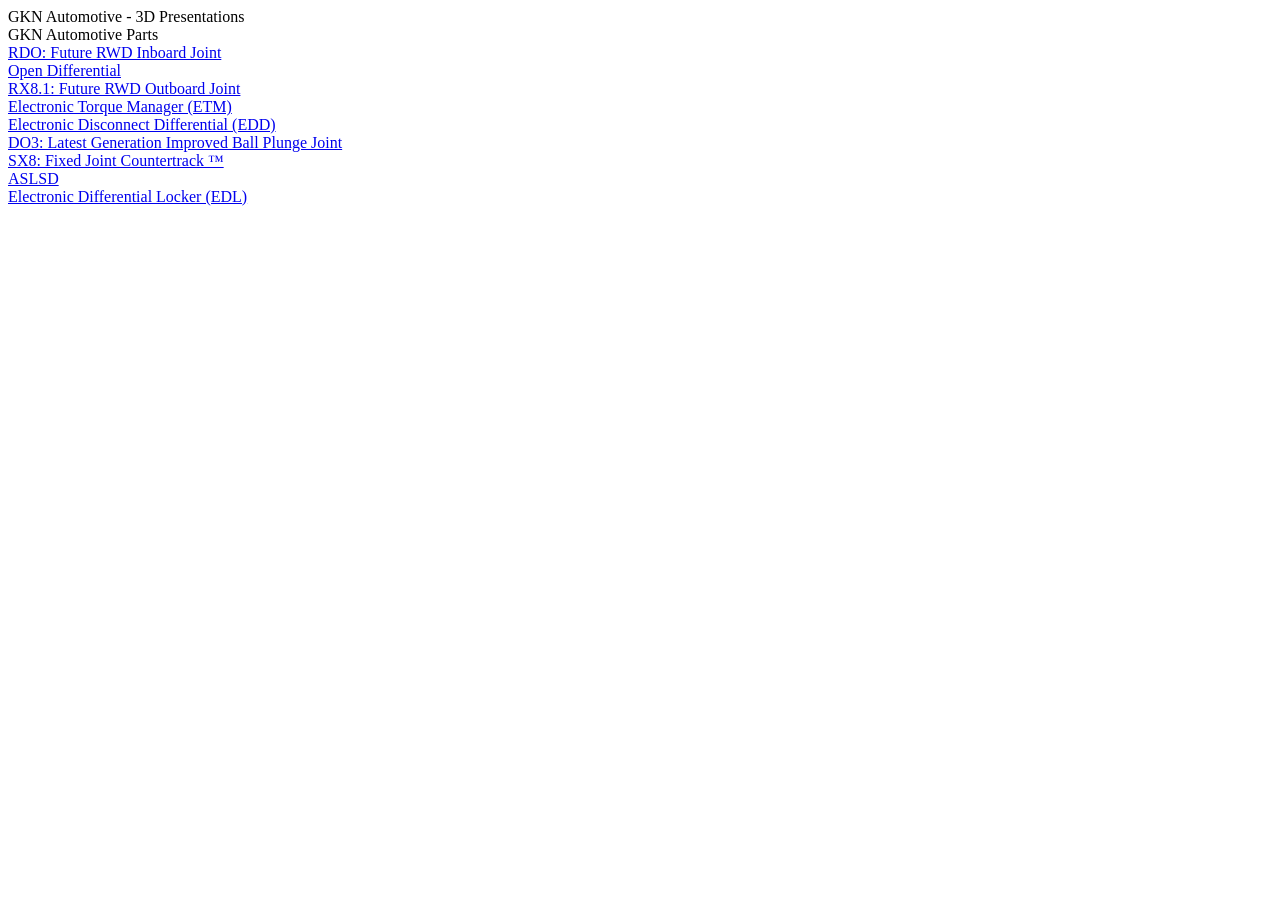
==== index.html @ 374efd87 "Add files via upload" ====
<!doctype html>
<html lang="en">

<head>
  <meta charset="UTF-8" />
  <link rel="icon" type="image/svg+xml" href="./Cheveron_process copy-frei.png" />
  <meta name="viewport" content="width=device-width, initial-scale=1.0" />
  <title>GKN 3D Presentations</title>
  <!-- css -->


  <script type="module" crossorigin src="./assets/index-adeSX9we.js"></script>
  <link rel="modulepreload" crossorigin href="./assets/style-e9omIuDW.js">
  <link rel="stylesheet" crossorigin href="./assets/style-BDjtOpyY.css">
  <link rel="stylesheet" crossorigin href="./assets/index-C89SPotJ.css">
  <script type="module">import.meta.url;import("_").catch(()=>1);(async function*(){})().next();if(location.protocol!="file:"){window.__vite_is_modern_browser=true}</script>
  <script type="module">!function(){if(window.__vite_is_modern_browser)return;console.warn("vite: loading legacy chunks, syntax error above and the same error below should be ignored");var e=document.getElementById("vite-legacy-polyfill"),n=document.createElement("script");n.src=e.src,n.onload=function(){System.import(document.getElementById('vite-legacy-entry').getAttribute('data-src'))},document.body.appendChild(n)}();</script>
</head>

<body>
  <div id="app-home">
    <div id="heading">
      <div id="logo"></div>
      <div id="homeTitle">GKN Automotive - 3D Presentations</div>
    </div>
    <div id="devicesContainer">
      <div id="devicesTitle">GKN Automotive Parts</div>
      <div id="devicesListContainer">
        <a href="./rdo.html">
          <div class="deviceContainer">
            <div class="deviceName">RDO: Future RWD Inboard Joint</div>
            <div class="deviceImage" id="rdoImage"></div>
          </div>
        </a>
        <!-- <a href="https://quincecreative.github.io/openDifferential/"> -->
        <a href="./openDifferential.html">
          <div class="deviceContainer">
            <div class="deviceName">Open Differential</div>
            <div class="deviceImage" id="openDifferentialImage"></div>
          </div>
        </a>
        <!-- <a href="https://quincecreative.github.io/RX8/"> -->
        <a href="./rx8.html">
          <div class="deviceContainer">
            <div class="deviceName">RX8.1: Future RWD Outboard Joint</div>
            <div class="deviceImage" id="rx8Image"></div>
          </div>
        </a>
        <!-- <a href="https://quincecreative.github.io/ETM/"> -->
        <a href="./etm.html">
          <div class="deviceContainer">
            <div class="deviceName">Electronic Torque Manager (ETM)</div>
            <div class="deviceImage" id="etmImage"></div>
          </div>
        </a>
        <!-- <a href="https://quincecreative.github.io/EDD/"> -->
        <a href="./edd.html">
          <div class="deviceContainer">
            <div class="deviceName">Electronic Disconnect Differential (EDD)</div>
            <div class="deviceImage" id="eddImage"></div>
          </div>
        </a>
        <!-- <a href="https://quincecreative.github.io/DO3/"> -->
        <a href="./do3.html">
          <div class="deviceContainer">
            <div class="deviceName">DO3: Latest Generation Improved Ball Plunge Joint</div>
            <div class="deviceImage" id="do3Image"></div>
          </div>
        </a>
        <a href="./sx8_asm.html">
          <div class="deviceContainer">
            <div class="deviceName">SX8: Fixed Joint Countertrack ™</div>
            <div class="deviceImage" id="sx8Image"></div>
          </div>
        </a>
        <a href="./aslsd.html">
          <div class="deviceContainer">
            <div class="deviceName">ASLSD</div>
            <div class="deviceImage" id="aslsdImage"></div>
          </div>
        </a>
        <a href="./edl.html">
          <div class="deviceContainer">
            <div class="deviceName">Electronic Differential Locker (EDL)</div>
            <div class="deviceImage" id="edlImage"></div>
          </div>
        </a>
      </div>
    </div>
  <script nomodule>!function(){var e=document,t=e.createElement("script");if(!("noModule"in t)&&"onbeforeload"in t){var n=!1;e.addEventListener("beforeload",(function(e){if(e.target===t)n=!0;else if(!e.target.hasAttribute("nomodule")||!n)return;e.preventDefault()}),!0),t.type="module",t.src=".",e.head.appendChild(t),t.remove()}}();</script>
  <script nomodule crossorigin id="vite-legacy-polyfill" src="./assets/polyfills-legacy-Cq4gPTny.js"></script>
  <script nomodule crossorigin id="vite-legacy-entry" data-src="./assets/index-legacy-0DRICerg.js">System.import(document.getElementById('vite-legacy-entry').getAttribute('data-src'))</script>
</body>

</html>
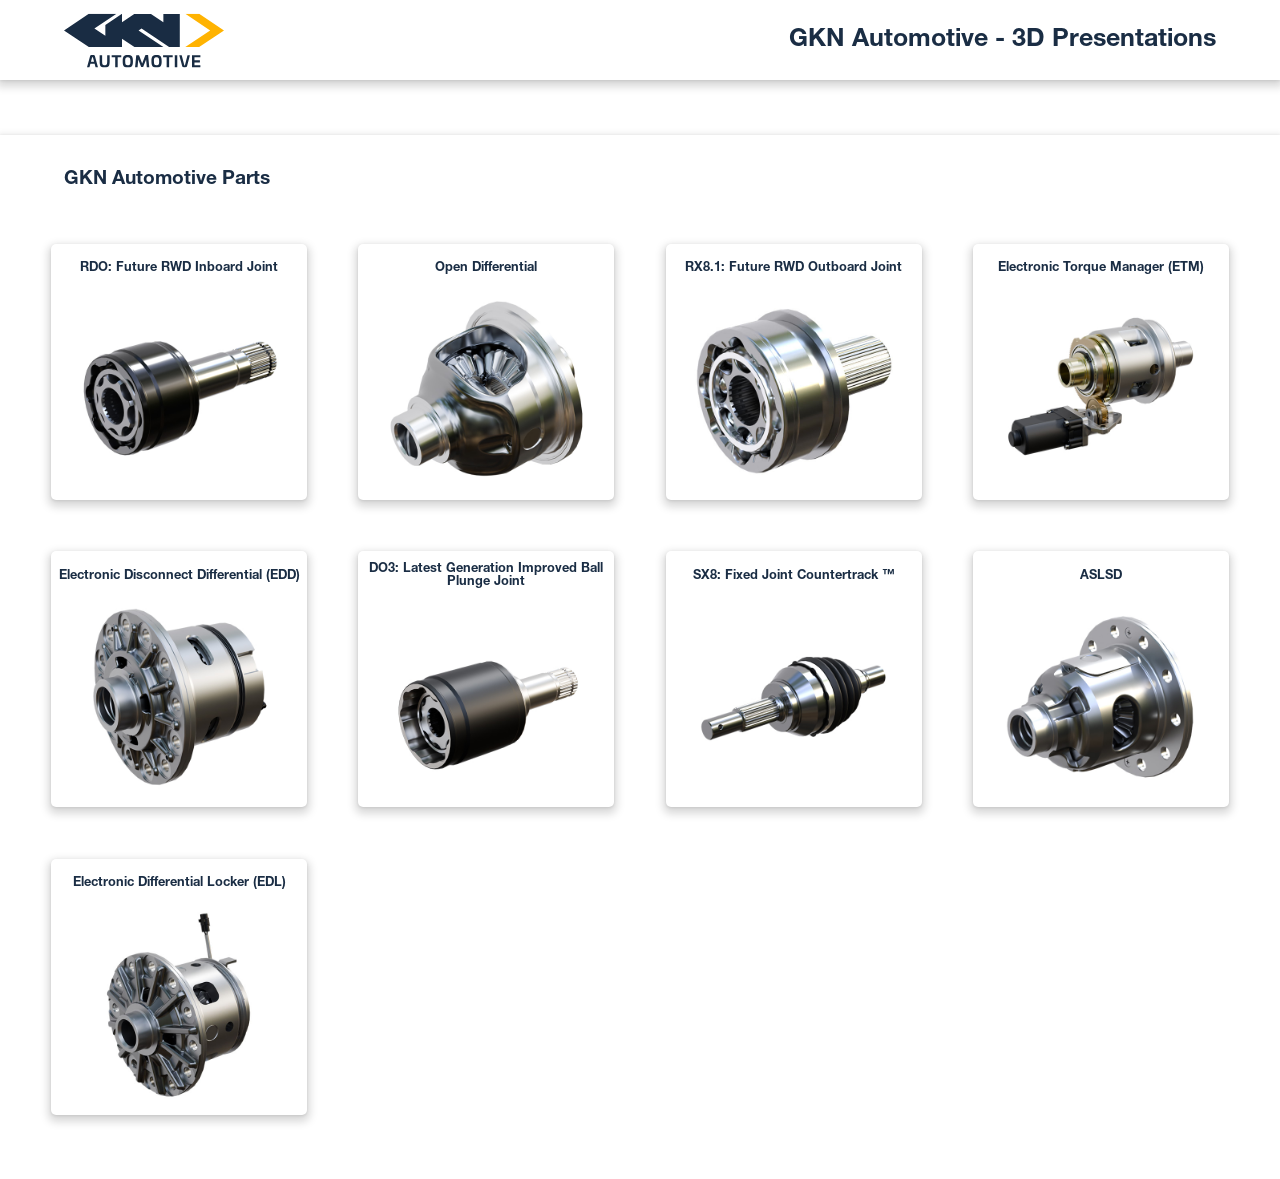
==== commit a6c58008: "Add files via upload" ====
--- a/index.html
+++ b/index.html
@@ -8,10 +8,20 @@
   <title>GKN 3D Presentations</title>
   <!-- css -->
 
+  <link rel="manifest" href="./manifest.webmanifest">
+  <meta name="theme-color" content="#1a1a1a">
+  <meta name="mobile-web-app-capable" content="yes">
+  <meta name="apple-mobile-web-app-status-bar-style" content="black-translucent">
+  
+  <!-- Safari/iOS specific meta tags -->
+  <meta name="apple-mobile-web-app-capable" content="yes">
+  <meta name="apple-mobile-web-app-title" content="GKN 3D">
+  <link rel="apple-touch-icon" href="./Icon.png">
+  <link rel="apple-touch-startup-image" href="./Icon.png">
 
-  <script type="module" crossorigin src="./assets/index-adeSX9we.js"></script>
-  <link rel="modulepreload" crossorigin href="./assets/style-e9omIuDW.js">
-  <link rel="stylesheet" crossorigin href="./assets/style-BDjtOpyY.css">
+  <script type="module" crossorigin src="./assets/index-BbZHvF1y.js"></script>
+  <link rel="modulepreload" crossorigin href="./assets/registerSW-DZd08vq9.js">
+  <link rel="stylesheet" crossorigin href="./assets/registerSW-akzN68TD.css">
   <link rel="stylesheet" crossorigin href="./assets/index-C89SPotJ.css">
   <script type="module">import.meta.url;import("_").catch(()=>1);(async function*(){})().next();if(location.protocol!="file:"){window.__vite_is_modern_browser=true}</script>
   <script type="module">!function(){if(window.__vite_is_modern_browser)return;console.warn("vite: loading legacy chunks, syntax error above and the same error below should be ignored");var e=document.getElementById("vite-legacy-polyfill"),n=document.createElement("script");n.src=e.src,n.onload=function(){System.import(document.getElementById('vite-legacy-entry').getAttribute('data-src'))},document.body.appendChild(n)}();</script>
@@ -89,7 +99,7 @@
     </div>
   <script nomodule>!function(){var e=document,t=e.createElement("script");if(!("noModule"in t)&&"onbeforeload"in t){var n=!1;e.addEventListener("beforeload",(function(e){if(e.target===t)n=!0;else if(!e.target.hasAttribute("nomodule")||!n)return;e.preventDefault()}),!0),t.type="module",t.src=".",e.head.appendChild(t),t.remove()}}();</script>
   <script nomodule crossorigin id="vite-legacy-polyfill" src="./assets/polyfills-legacy-Cq4gPTny.js"></script>
-  <script nomodule crossorigin id="vite-legacy-entry" data-src="./assets/index-legacy-0DRICerg.js">System.import(document.getElementById('vite-legacy-entry').getAttribute('data-src'))</script>
+  <script nomodule crossorigin id="vite-legacy-entry" data-src="./assets/index-legacy-ohpkfy7d.js">System.import(document.getElementById('vite-legacy-entry').getAttribute('data-src'))</script>
 </body>
 
 </html>
--- a/assets/registerSW-akzN68TD.css
+++ b/assets/registerSW-akzN68TD.css
@@ -0,0 +1 @@
+html,body,div,span,applet,object,iframe,h1,h2,h3,h4,h5,h6,p,blockquote,pre,a,abbr,acronym,address,big,cite,code,del,dfn,em,img,ins,kbd,q,s,samp,small,strike,strong,sub,sup,tt,var,b,u,i,center,dl,dt,dd,ol,ul,li,fieldset,form,label,legend,table,caption,tbody,tfoot,thead,tr,th,td,article,aside,canvas,details,embed,figure,figcaption,footer,header,hgroup,menu,nav,output,ruby,section,summary,time,mark,audio,video{margin:0;padding:0;border:0;font-size:100%;font:inherit;vertical-align:baseline;text-decoration:none}article,aside,details,figcaption,figure,footer,header,hgroup,menu,nav,section{display:block}body{line-height:1;box-sizing:border-box}ol,ul{list-style:none}blockquote,q{quotes:none}blockquote:before,blockquote:after,q:before,q:after{content:"";content:none}table{border-collapse:collapse;border-spacing:0}body::-webkit-scrollbar{width:0}@font-face{font-family:Helvetica Light;src:local("Helvetica Light"),local("Helvetica-Light"),url(../fonts/HelveticaNeueLTStd-Lt.otf) format("opentype");font-style:normal}@font-face{font-family:Helvetica Bold;src:local("Helvetica Bold"),local("Helvetica-Bold"),url(../fonts/HelveticaNeueLTStd-Bd.otf) format("opentype");font-style:normal}:root{--primary-color: #1a2d44;--secondary-color: #ffffff;--tertiary-color: #ffb301;--quaternary-color: #c5cfdb;--primary-font-style: "Helvetica Bold", sans-serif;--secondary-font-style: "Helvetica Light", sans-serif}body{overflow:hidden;-webkit-touch-callout:none;-webkit-user-select:none;-khtml-user-select:none;-moz-user-select:none;-ms-user-select:none;user-select:none;-webkit-tap-highlight-color:rgba(0,0,0,0)}#app{width:100vw;height:100vh;background:#ededed;background:-webkit-linear-gradient(0deg,#ededed 0%,#b0b0b0 100%);background:linear-gradient(0deg,#ededed,#b0b0b0)}#renderCanvas{width:calc(100% - 310px);height:100%;position:absolute;top:0;left:0;touch-action:none;-webkit-tap-highlight-color:rgba(255,255,255,0)!important;-webkit-focus-ring-color:rgba(255,255,255,0)!important;outline:none!important}#loadingSpinner{position:fixed;top:0;left:0;width:100%;height:100%;background-color:#fff;z-index:9999;display:flex;justify-content:center;align-items:center;flex-direction:column}#loadingSpinnerBorder{border:4px solid rgba(255,255,255,.1);width:50px;height:50px;border-radius:50%;border-left-color:var(--primary-color);animation:spin 1s linear infinite;position:absolute}@keyframes spin{0%{transform:rotate(0)}to{transform:rotate(360deg)}}#loadingPercentages{color:var(--primary-color);font-weight:900;font-size:13px;position:absolute;font-family:var(--primary-font-style)}#loadingLogo{margin-top:170px;width:180px;height:100px;background-size:100%;background-repeat:no-repeat;background-position:center;background-image:url(../gkn-au-stacked.svg)}#orientationScreenContainer{position:absolute;top:0;left:0;width:100%;height:100%;z-index:9999;background-color:#fff;font-family:var(--primary-font-style);color:var(--primary-color);font-size:25px;font-weight:600;display:flex;align-items:center;justify-content:center;flex-direction:column;display:none}#orientationScreenLogo{width:200px;height:100px;background-size:100%;background-repeat:no-repeat;background-position:center;background-image:url(../gkn-au-stacked.svg)}#orientationScreenImg{width:200px;height:200px;padding-bottom:70px;background-size:100%;background-repeat:no-repeat;background-position:center;background-image:url(../icons/rotate-smartphone.svg)}#title{color:var(--primary-color);font-weight:700;font-size:36px;position:absolute;top:1vw;right:5vw;overflow:hidden;font-family:var(--primary-font-style)}#goToHomeButton{width:40px;height:40px;background-color:var(--primary-color);background-size:50%;background-repeat:no-repeat;background-position:center;background-image:url(../icons/left-arrow.svg);border-radius:12px;position:absolute;top:calc(1vh + 10px);left:20px;overflow:hidden;box-shadow:rgba(60,64,67,.1) 0 1px 3px,rgba(60,64,67,.15) 0 4px 8px 3px;display:flex;align-items:center;justify-content:center;cursor:pointer}#modelNameContainer{position:absolute;height:40px;top:calc(1vh + 10px);left:80px;display:flex;align-items:center;justify-content:center;font-size:20px;font-weight:600;color:var(--primary-color);font-family:var(--primary-font-style)}#productDisplayLogo{width:150px;height:75px;background-size:100%;background-repeat:no-repeat;background-position:center;background-image:url(../gkn-au-stacked.svg);position:absolute;bottom:10px;right:85px;z-index:101}#actionsContainer{position:absolute;bottom:20px;left:20px;display:flex;align-items:center;justify-content:start}.actionButton{width:60px;height:60px;background-color:var(--primary-color);border-radius:5px;border:3px solid var(--tertiary-color);box-sizing:border-box;box-shadow:rgba(60,64,67,.8) 0 1px 3px,rgba(60,64,67,.15) 0 4px 8px 3px;margin-right:10px;background-size:80%;background-repeat:no-repeat;background-position:center;cursor:pointer}#anotationVisibilityContainer{position:absolute;bottom:20px;left:160px;width:160px;height:60px;background-color:var(--primary-color);border-radius:5px;box-shadow:rgba(60,64,67,.8) 0 1px 3px,rgba(60,64,67,.15) 0 4px 8px 3px;border:3px solid var(--tertiary-color);box-sizing:border-box;display:flex;align-items:center;justify-content:space-between;padding:0 20px;display:none}#anotationVisibilityText{color:var(--tertiary-color);font-family:var(--secondary-font-style);font-size:16px}#anotationVisibilityCheckbox{width:20px;height:20px;cursor:pointer;accent-color:var(--tertiary-color)}#menu-container{position:absolute;z-index:100;width:300px;height:98vh;margin-top:1vh;background-color:#fff;right:10px;display:flex;flex-direction:column;align-items:center;box-shadow:rgba(60,64,67,.8) 0 1px 3px,rgba(60,64,67,.15) 0 4px 8px 3px;border-radius:5px;transition:width .3s ease-in-out;overflow:hidden}#menuTittle{width:100%;height:60px;font-size:20px;font-weight:600;color:var(--primary-color);font-family:var(--primary-font-style);border-bottom:1px solid var(--primary-color);display:flex;align-items:center;justify-content:center;overflow:hidden;transition:justify-content 1s ease-in-out}#menuTittleText{font-size:16px;font-weight:600;color:var(--primary-color);font-family:var(--primary-font-style);text-align:center;width:90%}.menu-button{width:90%;height:50px;background-color:#fff;display:flex;align-items:center;justify-content:right;font-size:16px;font-weight:400;color:var(--primary-color);font-family:var(--primary-font-style);cursor:pointer;letter-spacing:.25px;border-bottom:1px solid #c2c2c2}.menu-button-icon{display:flex;align-items:center;justify-content:center;width:35px;height:35px;background-size:100%;background-repeat:no-repeat;background-position:center;margin:0 10px}#menuContent{width:90%;padding:10px;display:flex;flex-direction:column;align-items:center}#menuContentImage{width:270px;height:200px;margin-bottom:30px;border-radius:15px;background-size:80%;background-repeat:no-repeat;background-position:center;box-shadow:rgba(60,64,67,.8) 0 1px 3px,rgba(60,64,67,.15) 0 4px 8px 3px;border:3px solid var(--tertiary-color);box-sizing:border-box;overflow:hidden}#menuContentText{width:100%;font-size:16px;font-weight:300;color:var(--primary-color);font-family:var(--secondary-font-style);line-height:1.3}#menuContentText li{margin-bottom:10px;list-style-type:disc}#playVideoContainer{width:100%;height:100%;z-index:102;background-color:#000;overflow:hidden;display:none}#playVideoVideo{width:100%;height:100%;object-fit:contain}
--- a/assets/index-C89SPotJ.css
+++ b/assets/index-C89SPotJ.css
@@ -0,0 +1 @@
+body{overflow:auto}#app-home{width:100vw;height:auto;overflow:hidden;-webkit-touch-callout:none;-webkit-user-select:none;-khtml-user-select:none;-moz-user-select:none;-ms-user-select:none;user-select:none;-webkit-tap-highlight-color:rgba(0,0,0,0)}#heading{width:100vw;height:80px;display:flex;justify-content:space-between;align-items:center;box-shadow:rgba(0,0,0,.1) 0 1px 3px,rgba(0,0,0,.15) 0 4px 8px 3px;position:fixed;top:0;left:0;z-index:1000;background-color:#fff}#logo{width:160px;height:80px;background-image:url(../gkn-au-stacked.svg);background-size:contain;background-repeat:no-repeat;background-position:center;margin-left:5vw}#homeTitle{font-size:25px;height:100%;display:flex;align-items:center;font-weight:600;margin-right:5vw;font-family:var(--primary-font-style);color:var(--primary-color)}#devicesContainer{width:100vw;margin-top:15vh;min-height:85vh;display:flex;flex-direction:column;box-shadow:rgba(0,0,0,.1) 0 1px 3px,rgba(0,0,0,.15) 0 4px 8px 3px;position:relative}#devicesTitle{font-size:1.5vw;height:10vh;display:flex;align-items:center;font-weight:600;margin-left:5vw;font-family:var(--primary-font-style);color:var(--primary-color)}#devicesListContainer{width:100vw;margin-top:-2.5vw;height:auto;display:flex;flex-wrap:wrap;overflow-y:auto;padding-bottom:5vw}a{margin-left:4vw;margin-top:4vw}.deviceContainer{width:20vw;height:20vw;background-color:var(--secondary-color);box-shadow:rgba(0,0,0,.1) 0 1px 3px,rgba(0,0,0,.15) 0 4px 8px 3px;display:flex;flex-direction:column;align-items:center;justify-content:center;text-align:center;cursor:pointer;border-radius:5px}.deviceImage{width:80%;height:80%;background-size:contain;background-repeat:no-repeat;background-position:center}#rdoImage{background-image:url(../images/rdo/rdoMain.jpg)}#openDifferentialImage{background-image:url(../images/openDifferential/openDifMain.jpg)}#rx8Image{background-image:url(../images/rx81/rx81Main.jpg)}#etmImage{background-image:url(../images/etm/etmMain.jpg)}#eddImage{background-image:url(../images/edd/eddMain.jpg)}#do3Image{background-image:url(../images/do3/do3Main.jpg)}#sx8Image{background-image:url(../images/sx8asm/sx8asmMain.jpg)}#aslsdImage{background-image:url(../images/aslsd/aslsdMain.jpg)}#edlImage{background-image:url(../images/edl/edlMain.jpg)}.deviceName{width:100%;font-size:1vw;font-weight:900;font-family:var(--primary-font-style);color:var(--primary-color);margin:1vw 0}@media screen and (orientation: portrait){#heading{height:80px}#logo{width:160px;height:80px;margin-left:20px}#homeTitle{font-size:25px;height:100%;margin-left:20px}#devicesContainer{margin-top:120px;min-height:calc(100vh - 80px)}#devicesTitle{font-size:25px;height:100px;margin-left:20px}#devicesListContainer{width:100vw;margin-top:-20px;padding-bottom:20px}}
